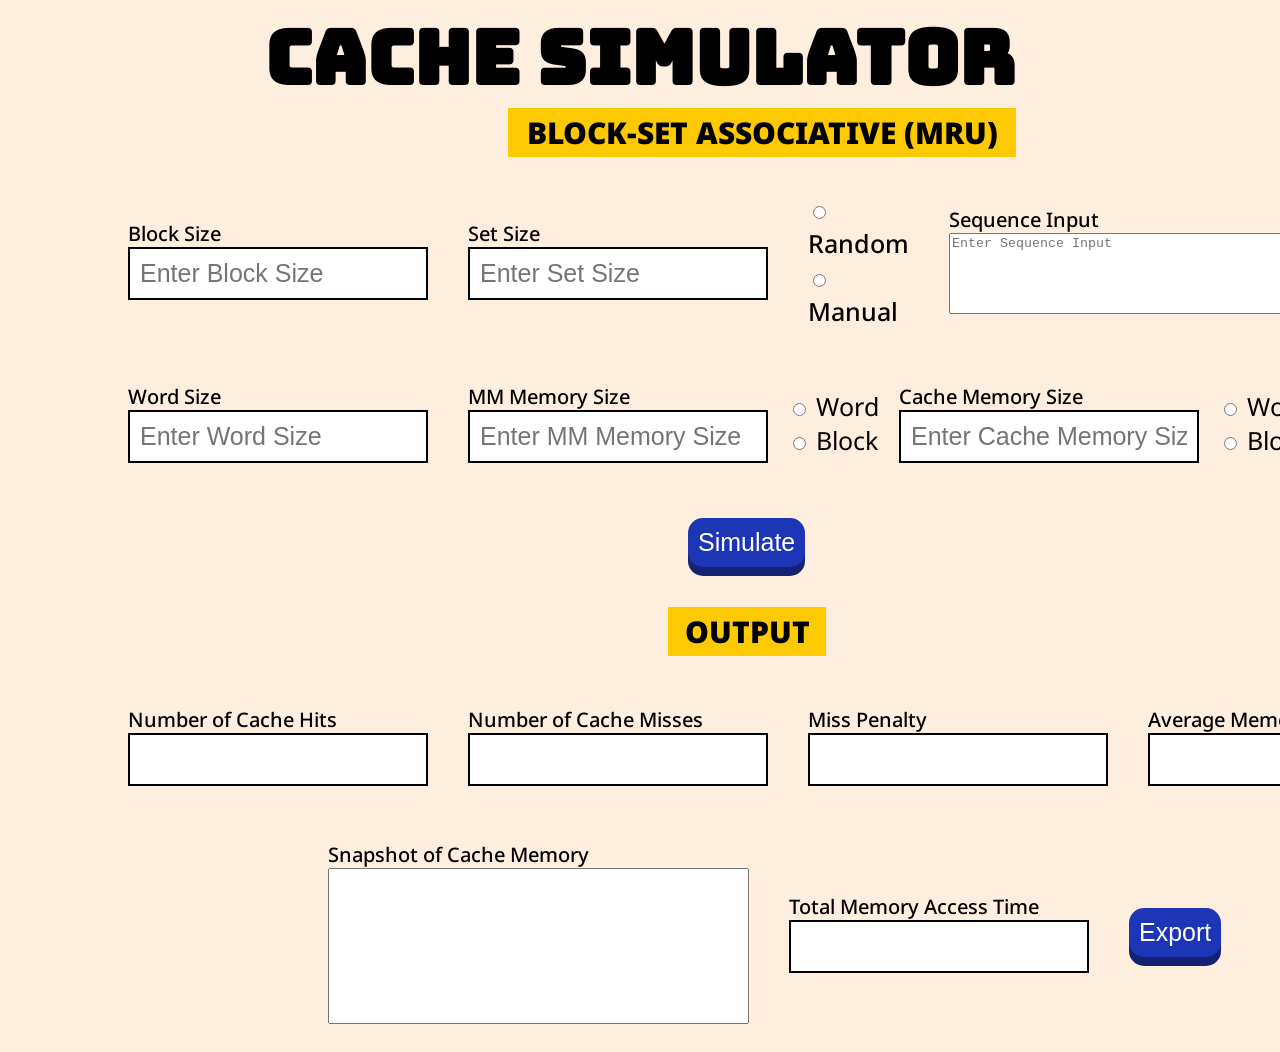
==== cache-sim.html @ 41b8753a "frontend" ====
<!DOCTYPE html>
<html lang="en">
<head>
    <title>Cache Simulator</title>

    <link rel="preconnect" href="https://fonts.googleapis.com">
    <link rel="preconnect" href="https://fonts.gstatic.com" crossorigin>
    <link href="https://fonts.googleapis.com/css2?family=Bungee&display=swap" rel="stylesheet">

    <link rel="preconnect" href="https://fonts.googleapis.com">
    <link rel="preconnect" href="https://fonts.gstatic.com" crossorigin>
    <link href="https://fonts.googleapis.com/css2?family=Noto+Sans:ital,wght@0,100..900;1,100..900&display=swap" rel="stylesheet">
    <link rel="stylesheet" type="text/css" href="cache-sim-styles.css">

    <script src="cache-sim.js"></script>

</head>

<body>
    <div class="cache-sim">
        <div class="header">
            <div class="title">
                Cache Simulator
            </div>
            <div class="title-2">
                BLOCK-SET ASSOCIATIVE (MRU)
            </div>
        </div>
    
        <form class="input">


            <div class="inputs">

                <div class="input-box">
                    <label>Block Size</label>
                    <input type="text" name="block_size" placeholder="Enter Block Size">
                    
                </div>
    
                <div class="input-box">
                    <label>Set Size</label>
                    <input type="text" name="set_size" placeholder="Enter Set Size">
                </div>

                
                <div class="input-box">

                    <div class="radio-btn">

                        <label>
                            <input type="radio" name="input-mode" id="showRandom">
                            Random
                          </label>
                          <br>
                          <label>
                            <input type="radio" name="input-mode" id="showManual">
                            Manual
                          </label>

                    </div>
                    
                </div>

                <div class="input-box">
                    <label>Sequence Input</label>
                    
                    <textarea id="sequence-input" rows="5" cols="50" placeholder="Enter Sequence Input"></textarea>
                </div>


            </div>
             

            <div class="inputs">

                <div class="input-box">
                    <label>Word Size</label>
                    <input type="text" name="word_size" placeholder="Enter Word Size">
                </div>

                <div class="input-box">
                    <label>MM Memory Size</label>
                    <input type="text" name="mm_memory_size" placeholder="Enter MM Memory Size">
                </div>

                
                <div class="radio-btn">
                    <label>
                        <input type="radio" name="mm-mode" id="mmWord">
                        Word
                      </label>
                      <br>
                      <label>
                        <input type="radio" name="mm-mode" id="mmBlock">
                        Block
                      </label>

                </div>

                
    
                <div class="input-box">
                    <label>Cache Memory Size</label>
                    <input type="text" name="cache_memory_size" placeholder="Enter Cache Memory Size">
                </div>  
                

                <div class="radio-btn">
                    <label>
                        <input type="radio" name="cm-mode" id="cmWord">
                        Word
                      </label>
                      <br>
                      <label>
                        <input type="radio" name="cm-mode" id="cmBlock">
                        Block
                      </label>

                </div>
                
                
                
            </div>

            <div class="inputs make-gitna">
                

                <div class="input-box">
                    <button type="submit">Simulate </button>
                </div>


            </div>






            <div class="output">

                <div class="title-3">
                    OUTPUT
                </div>
                
                <div class="inputs">

                    <div class="input-box">
                        <label>Number of Cache Hits</label>
                        <input type="text" id="cache-hits"  readonly>
                    </div>

                    <div class="input-box">
                        <label>Number of Cache Misses</label>
                        <input type="text" id="cache-misses" readonly>
                    </div>

                    <div class="input-box">
                        <label>Miss Penalty</label>
                        <input type="text" id="miss-penalty" readonly>
                    </div>

                    <div class="input-box">
                        <label>Average Memory Access Time</label>
                        <input type="text" id="average-access"  readonly>
                    </div>

                </div>

                <div class="inputs">

                    <div class="gitna">


                        <div class="input-box">
                            <label>Snapshot of Cache Memory</label>
                        
                            <textarea id="snapshot" rows="10" cols="50" readonly></textarea>
                        </div>
    
                        <div class="input-box">
                            <label>Total Memory Access Time</label>
                            <input type="text" id="total-access"  readonly>
                        </div>
    
                        <div class="input-box">
                            <button type="button" id="export-button">Export </button>
                        </div>


                    </div>
                
                </div>
                

            </div>



           
        </form>
    </div>
</body>
</html>
---- cache-sim-styles.css ----
body {
    background-color: #feeede;
    
}

.title {
    font-family: "Bungee", sans-serif;
    font-weight: 700;
    font-size: 75px;
    display: flex;
    align-items: center;
    flex-direction: column;
}

.title-2{
    font-family: "Noto Sans", sans-serif;
    font-weight: 1000;
    font-size: 30px;
    display: flex;
    align-items: center;
    flex-direction: column;
    border: 3px solid #fdca01; 
    padding: 1px; 
    width: 500px;
    margin-left: 500px;
    background-color: #fdca01;

}

.inputs{
    display: flex;
    flex-direction: row;
    align-items: center;
    width: 100%;
    margin-left: 100px;
    margin-top: 15px;
    
}

.input-box{
    margin: 20px;
    font-size: 25px;
    font-family: "Noto Sans", sans-serif;
    font-weight: 500;
    display: flex;
    flex-direction: column;
    
    
}

.input-box > label {
    font-size: 20px;
}

input[type=text] {
    width: 300px;
    padding: 10px;
    box-sizing: border-box;
    border: 2px solid black;
    font-size: 25px;
  }

  .radio-btn{
    font-size: 25px;
    font-family: "Noto Sans", sans-serif;
    
  }


.radio-btn:hover input ~ .checkmark {
    background-color: #ccc;
  }

.radio-btn input:checked ~ .checkmark {
    background-color: #1d36b5;
  }



  .hidden {
    display: none;
}

button[type="submit"]{
    background-color: #1d36b5;
    font-size: 25px;
    padding: 10px;
    cursor: pointer;text-align: center;
    text-decoration: none;
    outline: none;
    color: #fff;
    border: none;
    border-radius: 15px;
    box-shadow: 0 9px #132272;
}

button[type="submit"]:active {
    background-color: #1d36b5;
    box-shadow: 0 5px #0c1547;
    transform: translateY(4px);
  }

button[type="submit"]:hover {
    background-color: #132375;
}


.title-3{
    font-family: "Noto Sans", sans-serif;
    font-weight: 1000;
    font-size: 30px;
    display: flex;
    align-items: center;
    flex-direction: column;
    border: 3px solid #fdca01; 
    padding: 1px; 
    width: 150px;
    margin: 20px 0px 30px 660px;
    background-color: #fdca01;

}

#sequence-input {
    resize: none;
}

#snapshot{
    resize: none;
}

#export-button{
    background-color: #1d36b5;
    font-size: 25px;
    padding: 10px;
    cursor: pointer;text-align: center;
    text-decoration: none;
    outline: none;
    color: #fff;
    border: none;
    border-radius: 15px;
    box-shadow: 0 9px #132272;
}

#export-button:active {
    background-color: #1d36b5;
    box-shadow: 0 5px #0c1547;
    transform: translateY(4px);
  }

#export-button:hover {
    background-color: #132375;
}

.gitna{
    display: flex;
    flex-direction: row;
    align-items: center;
    margin-left: 200px;
}

.make-gitna{
    margin-left: 660px;
}
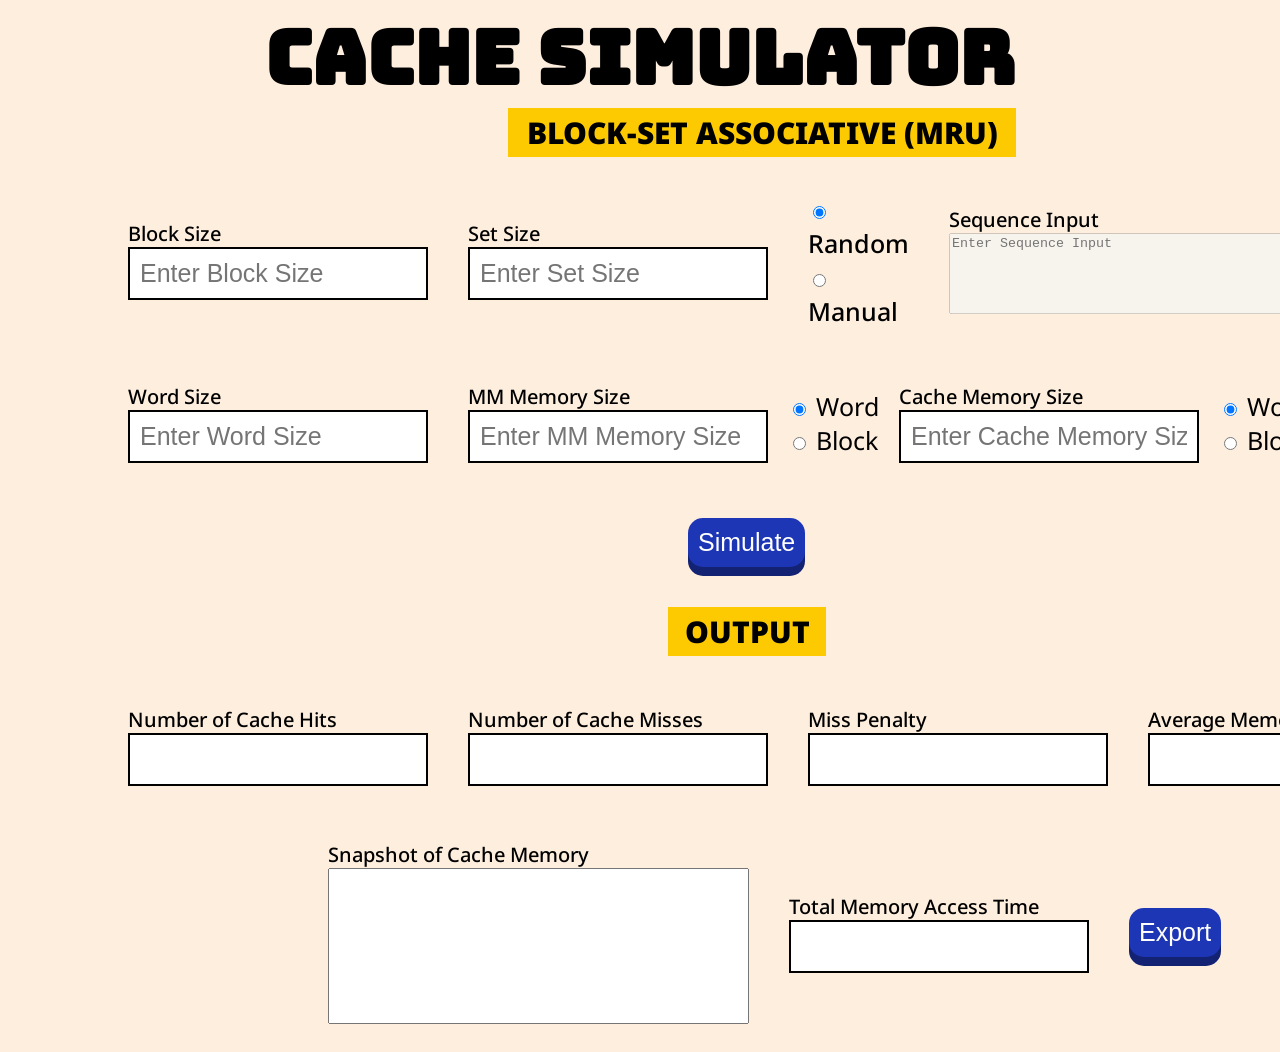
==== commit cb491aa0: "initial backend code added simulate functionality added export functionality" ====
--- a/cache-sim.html
+++ b/cache-sim.html
@@ -12,194 +12,145 @@
     <link href="https://fonts.googleapis.com/css2?family=Noto+Sans:ital,wght@0,100..900;1,100..900&display=swap" rel="stylesheet">
     <link rel="stylesheet" type="text/css" href="cache-sim-styles.css">
 
-    <script src="cache-sim.js"></script>
-
+    <script src="cache-sim.js" defer></script>
 </head>
 
 <body>
-    <div class="cache-sim">
-        <div class="header">
-            <div class="title">
-                Cache Simulator
+<div class="cache-sim">
+    <div class="header">
+        <div class="title">
+            Cache Simulator
+        </div>
+        <div class="title-2">
+            BLOCK-SET ASSOCIATIVE (MRU)
+        </div>
+    </div>
+
+    <form id="cache-sim-form" class="input">
+        <div class="inputs">
+            <div class="input-box">
+                <label>Block Size</label>
+                <input type="text" name="block_size" placeholder="Enter Block Size">
             </div>
-            <div class="title-2">
-                BLOCK-SET ASSOCIATIVE (MRU)
+
+            <div class="input-box">
+                <label>Set Size</label>
+                <input type="text" name="set_size" placeholder="Enter Set Size">
+            </div>
+
+            <div class="input-box">
+                <div class="radio-btn">
+                    <label>
+                        <input type="radio" name="input-mode" id="showRandom" checked>
+                        Random
+                    </label>
+                    <br>
+                    <label>
+                        <input type="radio" name="input-mode" id="showManual">
+                        Manual
+                    </label>
+                </div>
+            </div>
+
+            <div class="input-box">
+                <label>Sequence Input</label>
+                <textarea id="sequence-input" rows="5" cols="50" placeholder="Enter Sequence Input" disabled></textarea>
             </div>
         </div>
-    
-        <form class="input">
 
+        <div class="inputs">
+            <div class="input-box">
+                <label>Word Size</label>
+                <input type="text" name="word_size" placeholder="Enter Word Size">
+            </div>
+
+            <div class="input-box">
+                <label>MM Memory Size</label>
+                <input type="text" name="mm_memory_size" placeholder="Enter MM Memory Size">
+            </div>
+
+            <div class="radio-btn">
+                <label>
+                    <input type="radio" name="mm-mode" id="mmWord" checked>
+                    Word
+                </label>
+                <br>
+                <label>
+                    <input type="radio" name="mm-mode" id="mmBlock">
+                    Block
+                </label>
+            </div>
+
+            <div class="input-box">
+                <label>Cache Memory Size</label>
+                <input type="text" name="cache_memory_size" placeholder="Enter Cache Memory Size">
+            </div>
+
+            <div class="radio-btn">
+                <label>
+                    <input type="radio" name="cm-mode" id="cmWord" checked>
+                    Word
+                </label>
+                <br>
+                <label>
+                    <input type="radio" name="cm-mode" id="cmBlock">
+                    Block
+                </label>
+            </div>
+        </div>
+
+        <div class="inputs make-gitna">
+            <div class="input-box">
+                <button type="submit">Simulate</button>
+            </div>
+        </div>
+
+        <div class="output">
+            <div class="title-3">
+                OUTPUT
+            </div>
 
             <div class="inputs">
-
                 <div class="input-box">
-                    <label>Block Size</label>
-                    <input type="text" name="block_size" placeholder="Enter Block Size">
-                    
-                </div>
-    
-                <div class="input-box">
-                    <label>Set Size</label>
-                    <input type="text" name="set_size" placeholder="Enter Set Size">
-                </div>
-
-                
-                <div class="input-box">
-
-                    <div class="radio-btn">
-
-                        <label>
-                            <input type="radio" name="input-mode" id="showRandom">
-                            Random
-                          </label>
-                          <br>
-                          <label>
-                            <input type="radio" name="input-mode" id="showManual">
-                            Manual
-                          </label>
-
-                    </div>
-                    
+                    <label>Number of Cache Hits</label>
+                    <input type="text" id="cache-hits" readonly>
                 </div>
 
                 <div class="input-box">
-                    <label>Sequence Input</label>
-                    
-                    <textarea id="sequence-input" rows="5" cols="50" placeholder="Enter Sequence Input"></textarea>
-                </div>
-
-
-            </div>
-             
-
-            <div class="inputs">
-
-                <div class="input-box">
-                    <label>Word Size</label>
-                    <input type="text" name="word_size" placeholder="Enter Word Size">
+                    <label>Number of Cache Misses</label>
+                    <input type="text" id="cache-misses" readonly>
                 </div>
 
                 <div class="input-box">
-                    <label>MM Memory Size</label>
-                    <input type="text" name="mm_memory_size" placeholder="Enter MM Memory Size">
+                    <label>Miss Penalty</label>
+                    <input type="text" id="miss-penalty" readonly>
                 </div>
 
-                
-                <div class="radio-btn">
-                    <label>
-                        <input type="radio" name="mm-mode" id="mmWord">
-                        Word
-                      </label>
-                      <br>
-                      <label>
-                        <input type="radio" name="mm-mode" id="mmBlock">
-                        Block
-                      </label>
-
+                <div class="input-box">
+                    <label>Average Memory Access Time</label>
+                    <input type="text" id="average-access" readonly>
                 </div>
-
-                
-    
-                <div class="input-box">
-                    <label>Cache Memory Size</label>
-                    <input type="text" name="cache_memory_size" placeholder="Enter Cache Memory Size">
-                </div>  
-                
-
-                <div class="radio-btn">
-                    <label>
-                        <input type="radio" name="cm-mode" id="cmWord">
-                        Word
-                      </label>
-                      <br>
-                      <label>
-                        <input type="radio" name="cm-mode" id="cmBlock">
-                        Block
-                      </label>
-
-                </div>
-                
-                
-                
             </div>
 
-            <div class="inputs make-gitna">
-                
-
-                <div class="input-box">
-                    <button type="submit">Simulate </button>
-                </div>
-
-
-            </div>
-
-
-
-
-
-
-            <div class="output">
-
-                <div class="title-3">
-                    OUTPUT
-                </div>
-                
-                <div class="inputs">
-
+            <div class="inputs">
+                <div class="gitna">
                     <div class="input-box">
-                        <label>Number of Cache Hits</label>
-                        <input type="text" id="cache-hits"  readonly>
+                        <label>Snapshot of Cache Memory</label>
+                        <textarea id="snapshot" rows="10" cols="50" readonly></textarea>
                     </div>
 
                     <div class="input-box">
-                        <label>Number of Cache Misses</label>
-                        <input type="text" id="cache-misses" readonly>
+                        <label>Total Memory Access Time</label>
+                        <input type="text" id="total-access" readonly>
                     </div>
 
                     <div class="input-box">
-                        <label>Miss Penalty</label>
-                        <input type="text" id="miss-penalty" readonly>
+                        <button type="button" id="export-button">Export</button>
                     </div>
-
-                    <div class="input-box">
-                        <label>Average Memory Access Time</label>
-                        <input type="text" id="average-access"  readonly>
-                    </div>
-
                 </div>
-
-                <div class="inputs">
-
-                    <div class="gitna">
-
-
-                        <div class="input-box">
-                            <label>Snapshot of Cache Memory</label>
-                        
-                            <textarea id="snapshot" rows="10" cols="50" readonly></textarea>
-                        </div>
-    
-                        <div class="input-box">
-                            <label>Total Memory Access Time</label>
-                            <input type="text" id="total-access"  readonly>
-                        </div>
-    
-                        <div class="input-box">
-                            <button type="button" id="export-button">Export </button>
-                        </div>
-
-
-                    </div>
-                
-                </div>
-                
-
             </div>
-
-
-
-           
-        </form>
-    </div>
+        </div>
+    </form>
+</div>
 </body>
-</html>+</html>
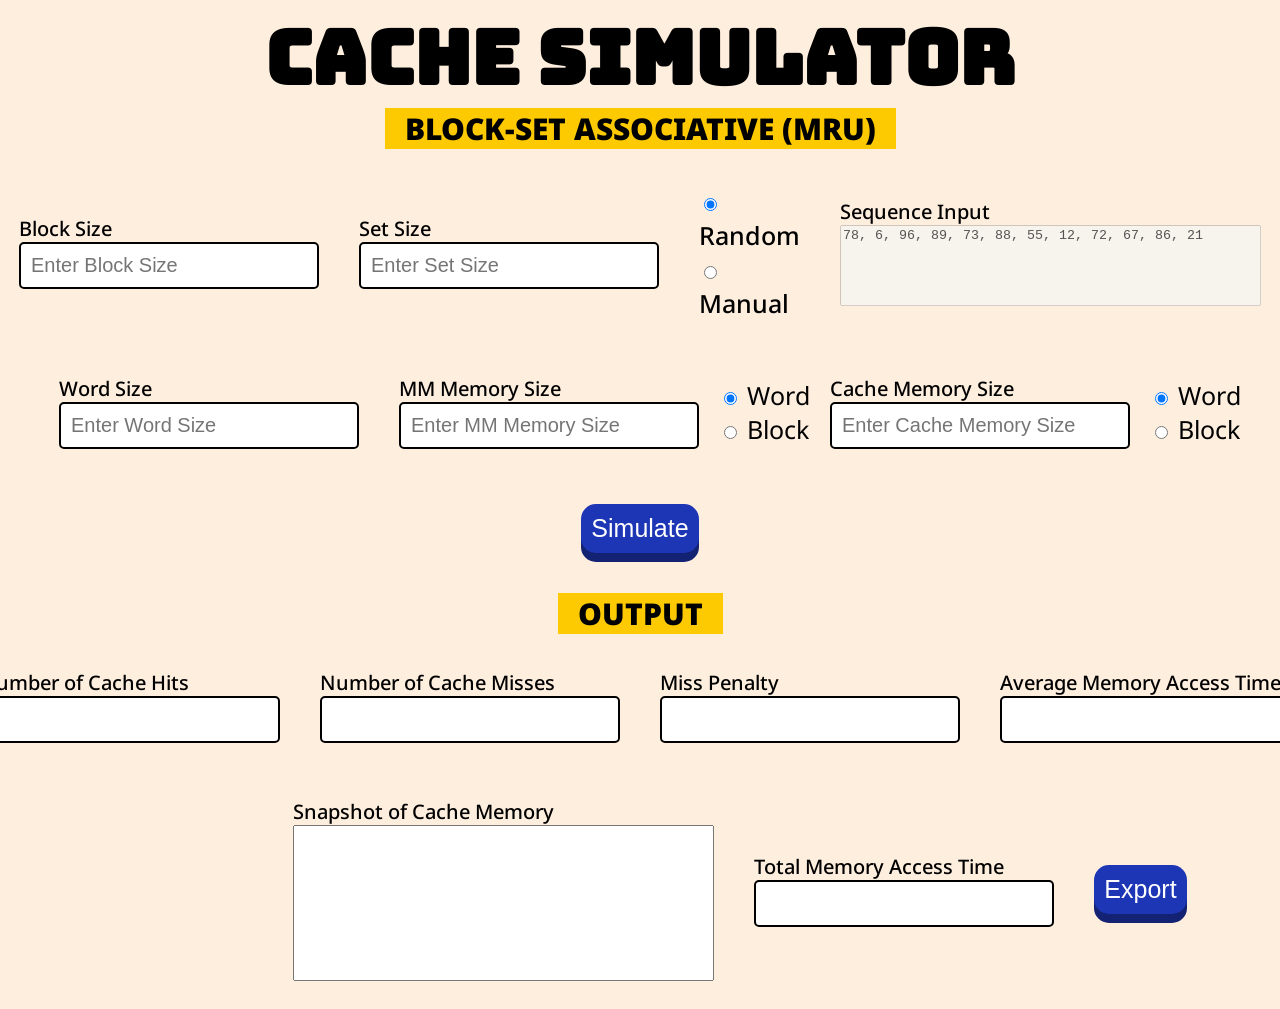
==== commit 6ceccbc0: "website-adjust" ====
--- a/cache-sim.html
+++ b/cache-sim.html
@@ -2,19 +2,13 @@
 <html lang="en">
 <head>
     <title>Cache Simulator</title>
-
     <link rel="preconnect" href="https://fonts.googleapis.com">
     <link rel="preconnect" href="https://fonts.gstatic.com" crossorigin>
     <link href="https://fonts.googleapis.com/css2?family=Bungee&display=swap" rel="stylesheet">
-
-    <link rel="preconnect" href="https://fonts.googleapis.com">
-    <link rel="preconnect" href="https://fonts.gstatic.com" crossorigin>
     <link href="https://fonts.googleapis.com/css2?family=Noto+Sans:ital,wght@0,100..900;1,100..900&display=swap" rel="stylesheet">
     <link rel="stylesheet" type="text/css" href="cache-sim-styles.css">
-
     <script src="cache-sim.js" defer></script>
 </head>
-
 <body>
 <div class="cache-sim">
     <div class="header">
@@ -22,22 +16,19 @@
             Cache Simulator
         </div>
         <div class="title-2">
-            BLOCK-SET ASSOCIATIVE (MRU)
+            <span> BLOCK-SET ASSOCIATIVE (MRU)</span>
         </div>
     </div>
-
     <form id="cache-sim-form" class="input">
         <div class="inputs">
             <div class="input-box">
                 <label>Block Size</label>
                 <input type="text" name="block_size" placeholder="Enter Block Size">
             </div>
-
             <div class="input-box">
                 <label>Set Size</label>
                 <input type="text" name="set_size" placeholder="Enter Set Size">
             </div>
-
             <div class="input-box">
                 <div class="radio-btn">
                     <label>
@@ -51,24 +42,20 @@
                     </label>
                 </div>
             </div>
-
             <div class="input-box">
                 <label>Sequence Input</label>
                 <textarea id="sequence-input" rows="5" cols="50" placeholder="Enter Sequence Input" disabled></textarea>
             </div>
         </div>
-
         <div class="inputs">
             <div class="input-box">
                 <label>Word Size</label>
                 <input type="text" name="word_size" placeholder="Enter Word Size">
             </div>
-
             <div class="input-box">
                 <label>MM Memory Size</label>
                 <input type="text" name="mm_memory_size" placeholder="Enter MM Memory Size">
             </div>
-
             <div class="radio-btn">
                 <label>
                     <input type="radio" name="mm-mode" id="mmWord" checked>
@@ -80,12 +67,10 @@
                     Block
                 </label>
             </div>
-
             <div class="input-box">
                 <label>Cache Memory Size</label>
                 <input type="text" name="cache_memory_size" placeholder="Enter Cache Memory Size">
             </div>
-
             <div class="radio-btn">
                 <label>
                     <input type="radio" name="cm-mode" id="cmWord" checked>
@@ -98,52 +83,43 @@
                 </label>
             </div>
         </div>
-
-        <div class="inputs make-gitna">
-            <div class="input-box">
+        <div class="inputs">
+            <div class="simulate-button">
                 <button type="submit">Simulate</button>
             </div>
         </div>
-
         <div class="output">
-            <div class="title-3">
-                OUTPUT
+            <div class="title-2">
+               <span>OUTPUT</span>
             </div>
-
             <div class="inputs">
                 <div class="input-box">
                     <label>Number of Cache Hits</label>
                     <input type="text" id="cache-hits" readonly>
                 </div>
-
                 <div class="input-box">
                     <label>Number of Cache Misses</label>
                     <input type="text" id="cache-misses" readonly>
                 </div>
-
                 <div class="input-box">
                     <label>Miss Penalty</label>
                     <input type="text" id="miss-penalty" readonly>
                 </div>
-
                 <div class="input-box">
                     <label>Average Memory Access Time</label>
                     <input type="text" id="average-access" readonly>
                 </div>
             </div>
-
             <div class="inputs">
                 <div class="gitna">
                     <div class="input-box">
                         <label>Snapshot of Cache Memory</label>
                         <textarea id="snapshot" rows="10" cols="50" readonly></textarea>
                     </div>
-
                     <div class="input-box">
                         <label>Total Memory Access Time</label>
                         <input type="text" id="total-access" readonly>
                     </div>
-
                     <div class="input-box">
                         <button type="button" id="export-button">Export</button>
                     </div>
--- a/cache-sim-styles.css
+++ b/cache-sim-styles.css
@@ -1,7 +1,7 @@
 
 body {
     background-color: #feeede;
-    
+
 }
 
 .title {
@@ -20,22 +20,22 @@
     display: flex;
     align-items: center;
     flex-direction: column;
-    border: 3px solid #fdca01; 
-    padding: 1px; 
-    width: 500px;
-    margin-left: 500px;
-    background-color: #fdca01;
 
 }
 
-.inputs{
+.title-2 span{
+    padding-left: 20px;
+    padding-right: 20px;
+    background-color: #fdca01;
+}
+
+.inputs {
     display: flex;
     flex-direction: row;
     align-items: center;
     width: 100%;
-    margin-left: 100px;
     margin-top: 15px;
-    
+    justify-content: center; /* Center the contents horizontally */
 }
 
 .input-box{
@@ -45,8 +45,17 @@
     font-weight: 500;
     display: flex;
     flex-direction: column;
-    
-    
+}
+
+.simulate-button {
+    margin: 20px;
+    font-size: 25px;
+    font-family: "Noto Sans", sans-serif;
+    font-weight: 500;
+    display: flex;
+    flex-direction: column;
+    align-items: center;
+    padding-bottom: 20px;
 }
 
 .input-box > label {
@@ -58,13 +67,14 @@
     padding: 10px;
     box-sizing: border-box;
     border: 2px solid black;
-    font-size: 25px;
+    font-size: 20px;
+    border-radius: 5px;
   }
 
   .radio-btn{
     font-size: 25px;
     font-family: "Noto Sans", sans-serif;
-    
+
   }
 
 
@@ -113,8 +123,8 @@
     display: flex;
     align-items: center;
     flex-direction: column;
-    border: 3px solid #fdca01; 
-    padding: 1px; 
+    border: 3px solid #fdca01;
+    padding: 1px;
     width: 150px;
     margin: 20px 0px 30px 660px;
     background-color: #fdca01;
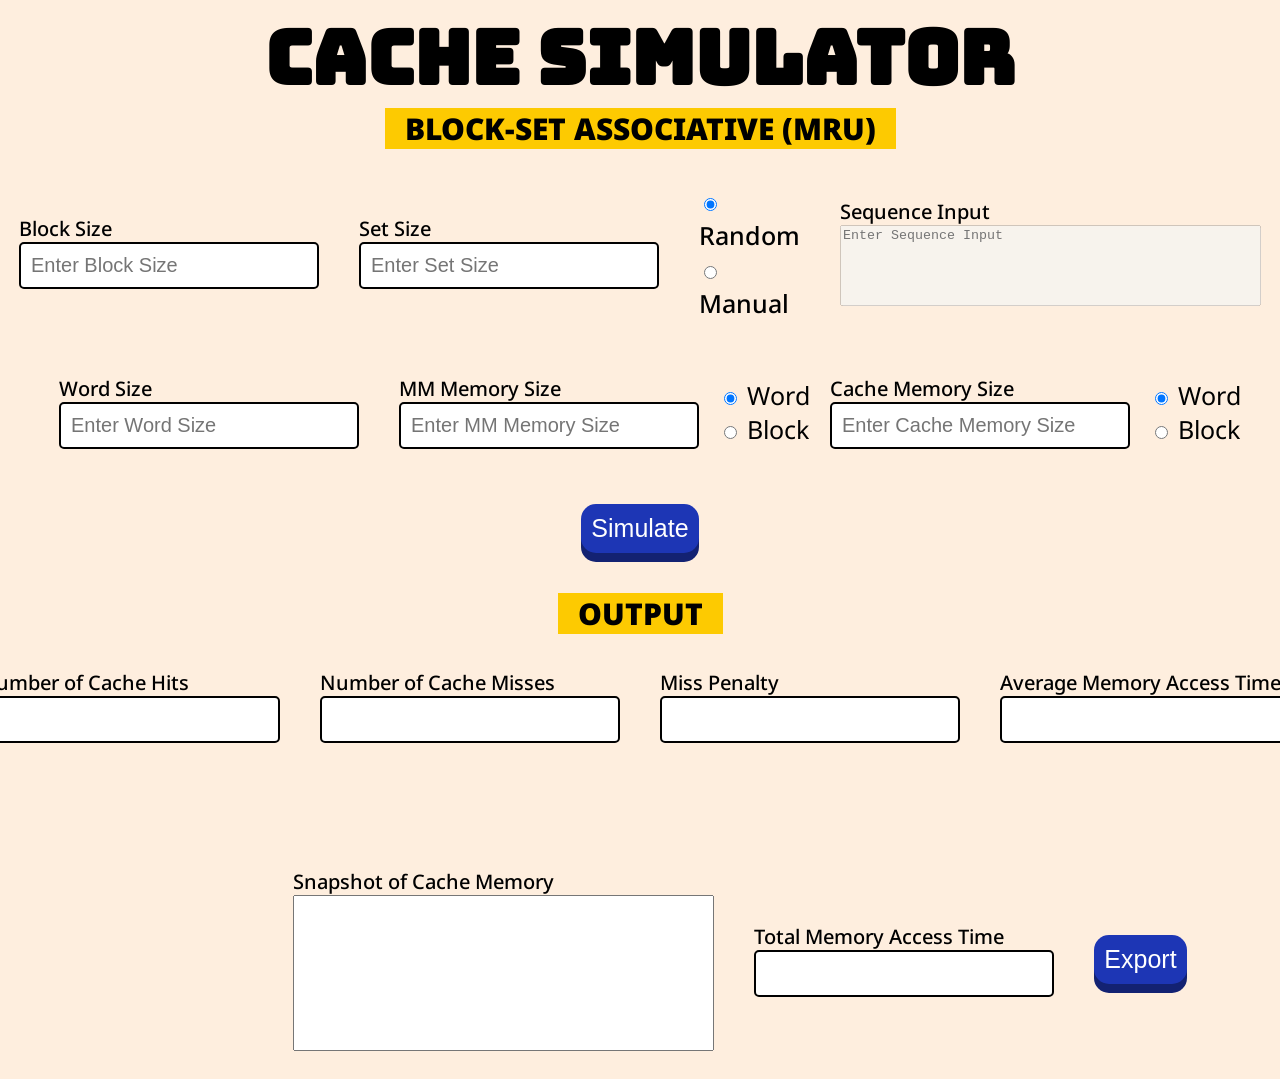
==== commit 9a3c9f6d: "added cache-memory-visual" ====
--- a/cache-sim.html
+++ b/cache-sim.html
@@ -110,6 +110,11 @@
                     <input type="text" id="average-access" readonly>
                 </div>
             </div>
+            <div class="cache-memory-container">
+                <div class="cache-memory-grid" id="cache-memory-grid">
+                    <!-- Grid will be generated here -->
+                </div>
+            </div>
             <div class="inputs">
                 <div class="gitna">
                     <div class="input-box">
--- a/cache-sim-styles.css
+++ b/cache-sim-styles.css
@@ -172,4 +172,68 @@
 .make-gitna{
     margin-left: 660px;
 }
-
+.cache-memory-grid {
+    display: flex;
+    flex-direction: column;
+    align-items: center;
+    gap: 20px;
+    margin-top: 30px;
+    font-family: 'Arial', sans-serif;
+    padding: 20px;
+    border-radius: 10px;
+}
+
+.cache-row {
+    display: flex;
+    align-items: stretch;
+    gap: 10px;
+}
+
+.set-label-block {
+    width: 60px;
+    text-align: center;
+    font-weight: bold;
+    color: #ffffff;
+    background-color: #4a90e2;
+    padding: 10px;
+    border-radius: 5px;
+    display: flex;
+    align-items: center;
+    justify-content: center;
+}
+
+.block-header {
+    width: 120px;
+    text-align: center;
+    font-weight: bold;
+    color: #1a5f7a;
+    background-color: #e0f2fe;
+    padding: 10px;
+    border-radius: 5px;
+}
+
+.cache-block {
+    width: 120px;
+    border: 2px solid #86b7fe;
+    border-radius: 5px;
+    padding: 10px;
+    background-color: white;
+    box-shadow: 0 2px 4px rgba(0, 0, 0, 0.05);
+    display: flex;
+    flex-direction: column;
+}
+
+.sequence-element {
+    border: 1px solid #d1e7dd;
+    padding: 5px;
+    margin-bottom: 5px;
+    background-color: #f0f9ff;
+    text-align: center;
+    border-radius: 3px;
+    font-size: 0.9em;
+    color: #0a3622;
+}
+
+.header-row {
+    margin-bottom: 15px;
+}
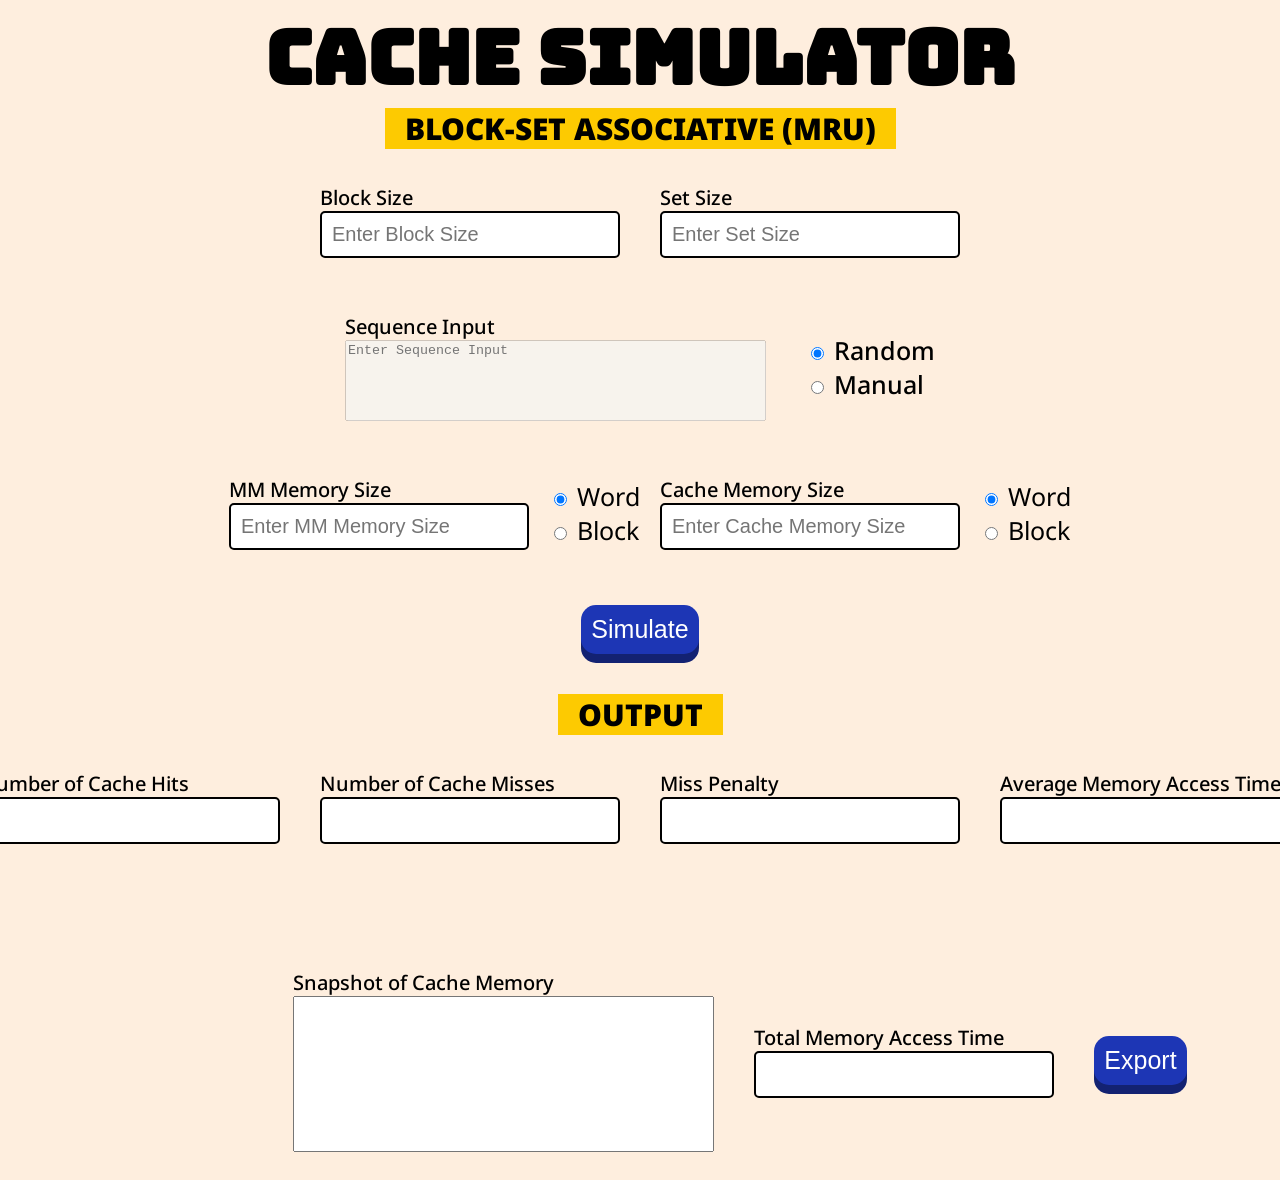
==== commit d53903f6: "added readme, modified file" ====
--- a/cache-sim.html
+++ b/cache-sim.html
@@ -29,6 +29,14 @@
                 <label>Set Size</label>
                 <input type="text" name="set_size" placeholder="Enter Set Size">
             </div>
+
+
+        </div>
+        <div class="inputs">
+            <div class="input-box">
+            <label>Sequence Input</label>
+            <textarea id="sequence-input" rows="5" cols="50" placeholder="Enter Sequence Input" disabled></textarea>
+            </div>
             <div class="input-box">
                 <div class="radio-btn">
                     <label>
@@ -42,16 +50,12 @@
                     </label>
                 </div>
             </div>
-            <div class="input-box">
-                <label>Sequence Input</label>
-                <textarea id="sequence-input" rows="5" cols="50" placeholder="Enter Sequence Input" disabled></textarea>
-            </div>
         </div>
         <div class="inputs">
-            <div class="input-box">
-                <label>Word Size</label>
-                <input type="text" name="word_size" placeholder="Enter Word Size">
-            </div>
+<!--            <div class="input-box">-->
+<!--                <label>Word Size</label>-->
+<!--                <input type="text" name="word_size" placeholder="Enter Word Size">-->
+<!--            </div>-->
             <div class="input-box">
                 <label>MM Memory Size</label>
                 <input type="text" name="mm_memory_size" placeholder="Enter MM Memory Size">
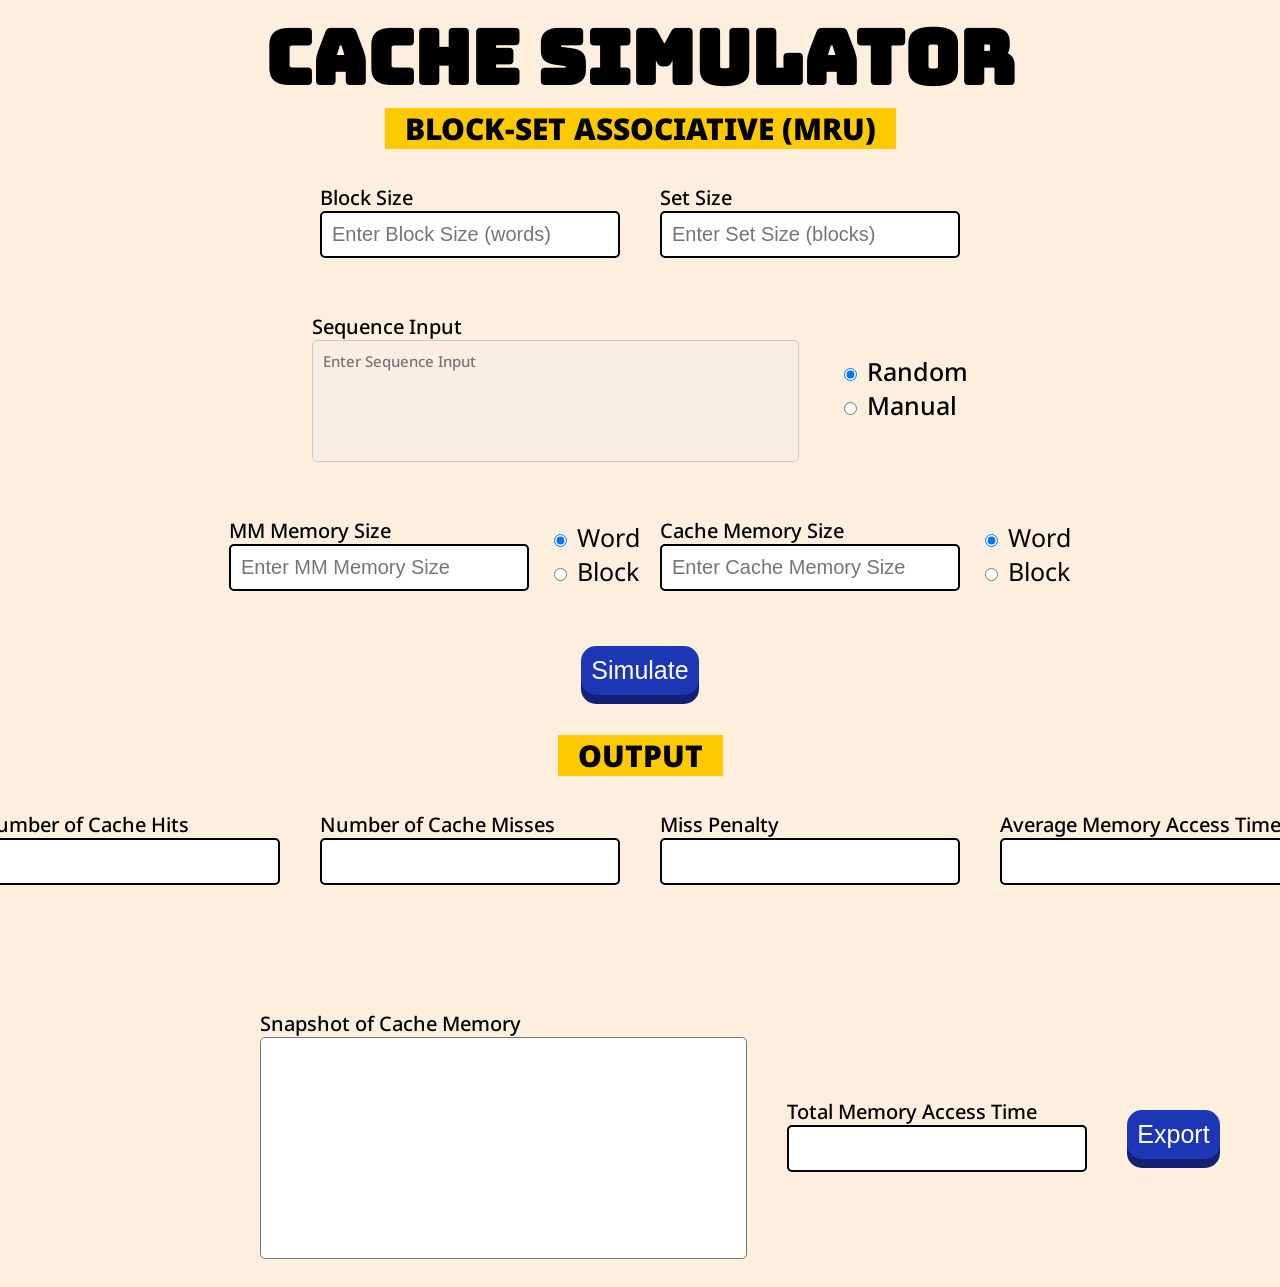
==== commit 3315cad9: "modified css and readme" ====
--- a/cache-sim.html
+++ b/cache-sim.html
@@ -23,11 +23,11 @@
         <div class="inputs">
             <div class="input-box">
                 <label>Block Size</label>
-                <input type="text" name="block_size" placeholder="Enter Block Size">
+                <input type="text" name="block_size" placeholder="Enter Block Size (words)">
             </div>
             <div class="input-box">
                 <label>Set Size</label>
-                <input type="text" name="set_size" placeholder="Enter Set Size">
+                <input type="text" name="set_size" placeholder="Enter Set Size (blocks)">
             </div>
 
 
--- a/cache-sim-styles.css
+++ b/cache-sim-styles.css
@@ -133,10 +133,20 @@
 
 #sequence-input {
     resize: none;
+    font-size: 15px;
+    font-family: "Noto Sans", sans-serif;
+    padding: 10px;
+    font-weight: 500;
+    border-radius: 5px;
 }
 
 #snapshot{
     resize: none;
+    font-size: 15px;
+    font-family: "Noto Sans", sans-serif;
+    padding: 10px;
+    font-weight: 500;
+    border-radius: 5px;
 }
 
 #export-button{
